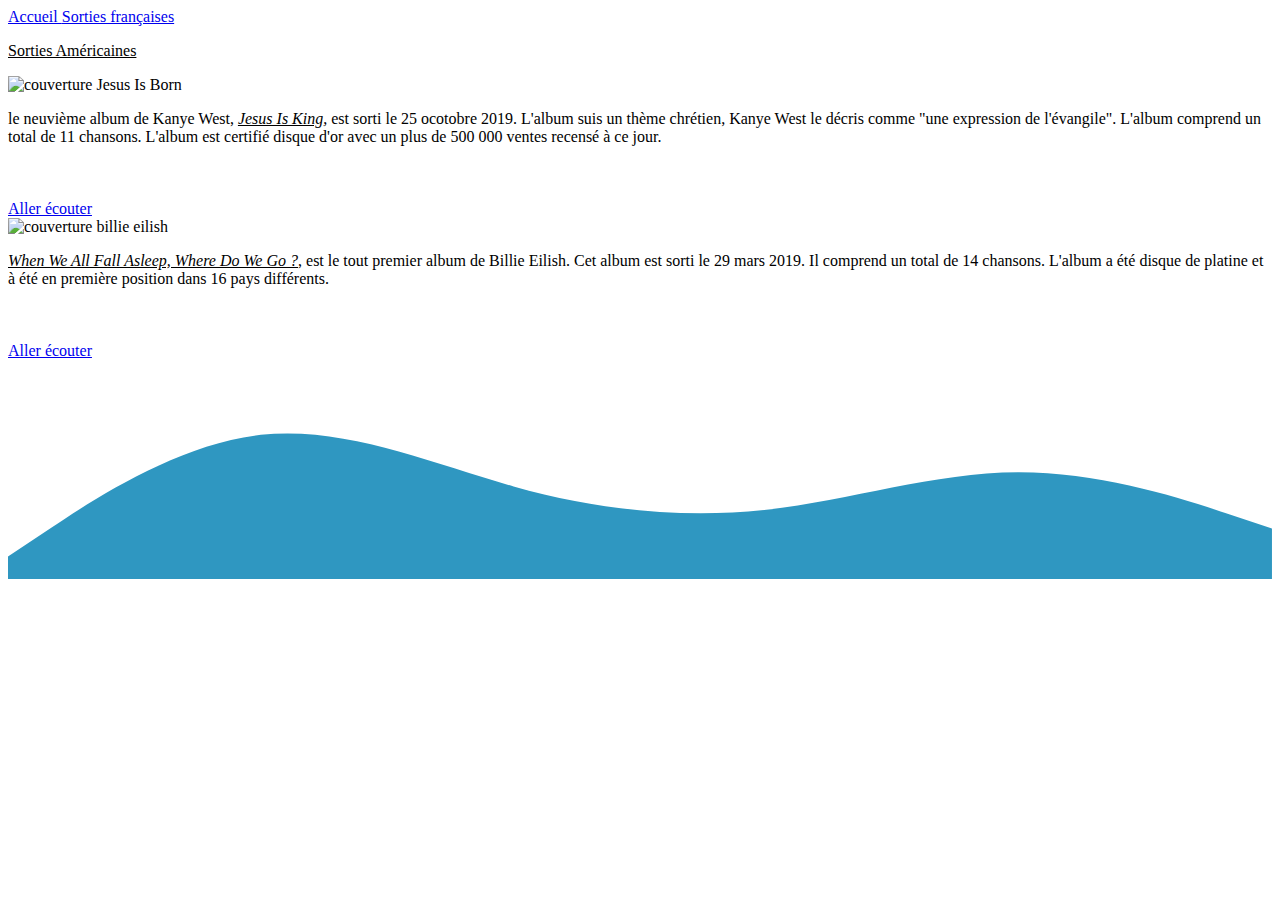
==== americains.html @ 648ad0f3 "Add files via upload" ====
<!DOCTYPE html>
<html lang="fr">
<head>
    <meta charset="UTF-8">
    <link rel="stylesheet" href="/style/main.css">
    <title>Sorties Américaines</title>
</head>
<body>
    <div id="menu">
        <a href="/index.html">
            Accueil
        </a>
        <a href="/pages/francais.html">
            Sorties françaises
        </a>
    </div>
    <p id="header">
        <u>Sorties Américaines</u>
    </p>
    <div id="albumL">
        <div class="left">
            <img src="/images/jesusIsKing.jpg" alt="couverture Jesus Is Born" class="album">
        </div>
        <div class="right">
            <p style="margin-bottom: 6vh;" class="description">
                le neuvième  album de Kanye West, <i><u>Jesus Is King</u></i>, est sorti le 25 ocotobre 2019. 
                L'album suis un thème chrétien, Kanye West le décris comme "une expression de l'évangile". 
                L'album comprend un total de 11 chansons. L'album est certifié disque d'or 
                avec un plus de 500 000 ventes recensé à ce jour.
            </p>
            <a class="links" target="_BLANK" href="https://www.deezer.com/fr/album/116355212">
                Aller écouter
            </a>
        </div>
    </div>
    <div id="albumR">
        <div class="left">
            <img src="/images/fallAsleep.jpg" alt="couverture billie eilish" class="album">
        </div>
        <div class="right">
            <p style="margin-bottom: 6vh;" class="description">
                <i><u>When We All Fall Asleep, Where Do We Go ?</u></i>, est le tout premier album de Billie
                Eilish. Cet album est sorti le 29 mars 2019. Il comprend un total de 14 chansons.
                L'album a été disque de platine et à été en première position dans 16 pays 
                différents.
            </p>
            <a class="links" target="_BLANK" href="https://www.deezer.com/fr/album/91598612">
                Aller écouter
            </a>
        </div>
    </div>
    <svg xmlns="http://www.w3.org/2000/svg" viewBox="0 0 1440 250"><path fill="#2F97C1" fill-opacity="1" d="M0,224L48,192C96,160,192,96,288,85.3C384,75,480,117,576,144C672,171,768,181,864,170.7C960,160,1056,128,1152,128C1248,128,1344,160,1392,176L1440,192L1440,320L1392,320C1344,320,1248,320,1152,320C1056,320,960,320,864,320C768,320,672,320,576,320C480,320,384,320,288,320C192,320,96,320,48,320L0,320Z"></path></svg>
</body>
</html>
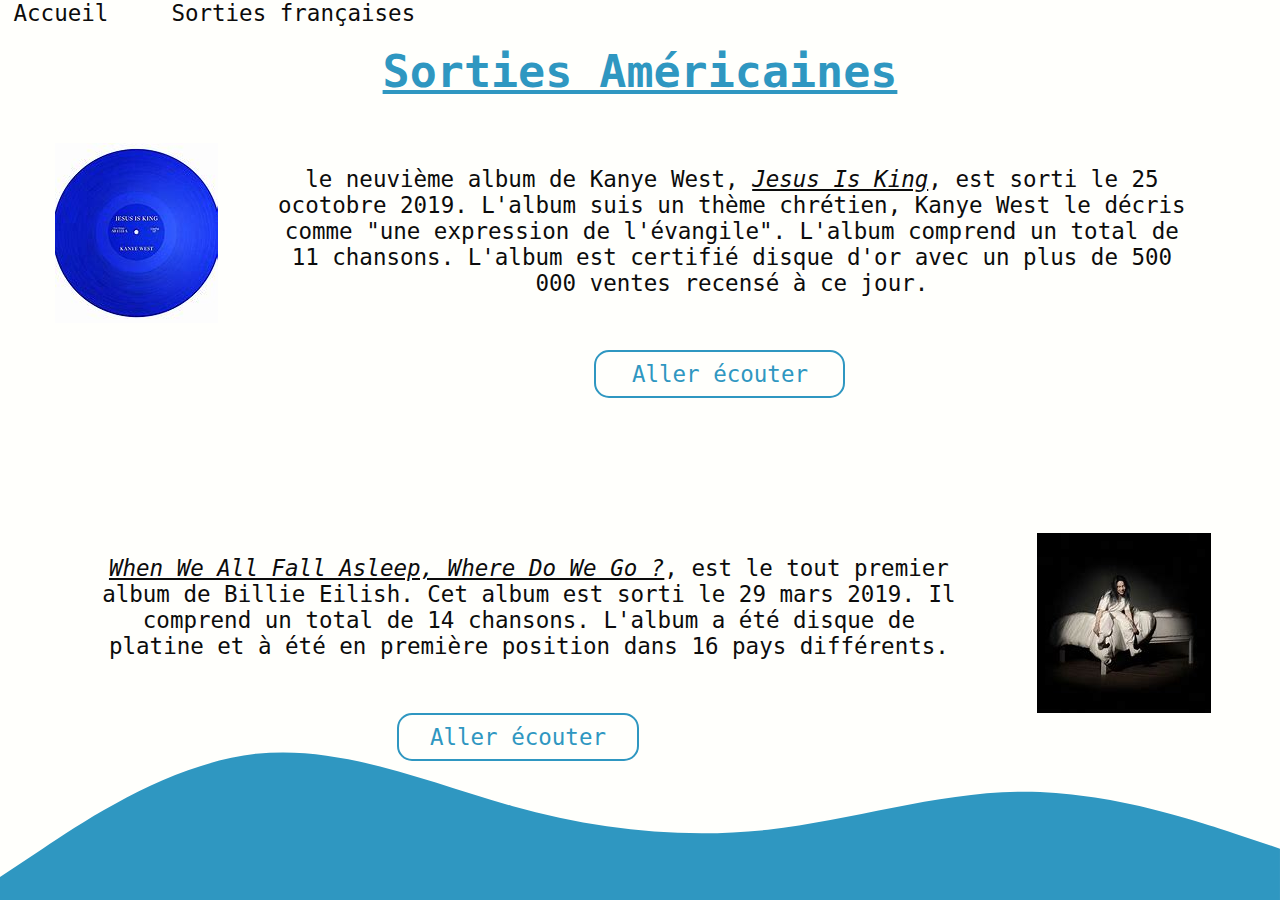
==== commit 87c2e70b: "Update americains.html" ====
--- a/americains.html
+++ b/americains.html
@@ -2,15 +2,15 @@
 <html lang="fr">
 <head>
     <meta charset="UTF-8">
-    <link rel="stylesheet" href="/style/main.css">
+    <link rel="stylesheet" href="main.css">
     <title>Sorties Américaines</title>
 </head>
 <body>
     <div id="menu">
-        <a href="/index.html">
+        <a href="index.html">
             Accueil
         </a>
-        <a href="/pages/francais.html">
+        <a href="francais.html">
             Sorties françaises
         </a>
     </div>
@@ -19,7 +19,7 @@
     </p>
     <div id="albumL">
         <div class="left">
-            <img src="/images/jesusIsKing.jpg" alt="couverture Jesus Is Born" class="album">
+            <img src="jesusIsKing.jpg" alt="couverture Jesus Is Born" class="album">
         </div>
         <div class="right">
             <p style="margin-bottom: 6vh;" class="description">
@@ -35,7 +35,7 @@
     </div>
     <div id="albumR">
         <div class="left">
-            <img src="/images/fallAsleep.jpg" alt="couverture billie eilish" class="album">
+            <img src="fallAsleep.jpg" alt="couverture billie eilish" class="album">
         </div>
         <div class="right">
             <p style="margin-bottom: 6vh;" class="description">
@@ -51,4 +51,4 @@
     </div>
     <svg xmlns="http://www.w3.org/2000/svg" viewBox="0 0 1440 250"><path fill="#2F97C1" fill-opacity="1" d="M0,224L48,192C96,160,192,96,288,85.3C384,75,480,117,576,144C672,171,768,181,864,170.7C960,160,1056,128,1152,128C1248,128,1344,160,1392,176L1440,192L1440,320L1392,320C1344,320,1248,320,1152,320C1056,320,960,320,864,320C768,320,672,320,576,320C480,320,384,320,288,320C192,320,96,320,48,320L0,320Z"></path></svg>
 </body>
-</html>+</html>
--- a/main.css
+++ b/main.css
@@ -0,0 +1,150 @@
+html{
+    background: #FFFFFC;
+    color: #0C0C0C;
+
+    font-size: 2.5vh;
+
+    font-family: monospace;
+    text-align: center;
+}
+body{
+    margin: 0;
+    padding: 0;
+}
+div#menu{
+    position: absolute;    
+    top: 0;
+    left: 0;
+}
+div#menu a{
+    text-decoration: none;
+
+    margin: 1.5vh;
+    margin-right: 4vh;
+    transition: 0.3s;
+    -webkit-transition: 0.3s;
+    -moz-transition: 0.3s;
+    -ms-transition: 0.3s;
+    -o-transition: 0.3s;
+
+    color: #0C0C0C;
+}
+div#menu a:hover{
+    color: #2F97C1;
+    text-decoration: underline #2F97C1;
+}
+p#header{
+    color: #2F97C1;
+
+    font-weight: 900;
+    font-size: 5vh;
+}
+p#content{
+    line-height: 5vh;
+    font-size: 3vh;
+    margin-top: 10vh;
+    margin-bottom: 22vh;
+}
+a.links{
+    display: flex;
+    flex-direction: row;
+    justify-content: center;
+    flex-wrap: wrap;
+
+    text-align: center;
+    outline: none;
+    text-decoration: none;
+
+    z-index: 9999;
+    width: 25%;
+    margin-left: 35%;
+    margin-bottom: 5vh;
+    padding: 1vh;
+    border-radius: 15px;
+    -webkit-border-radius: 15px;
+    -moz-border-radius: 15px;
+    -ms-border-radius: 15px;
+    -o-border-radius: 15px;
+    transition: 0.3s;
+    -webkit-transition: 0.3s;
+    -moz-transition: 0.3s;
+    -ms-transition: 0.3s;
+    -o-transition: 0.3s;
+
+    background: #FFFFFC;
+    color: #2F97C1;
+    border: solid #2F97C1 2px;
+}
+a.links:hover{
+    background: #2F97C1;
+    color: #FFFFFC;
+}
+svg{
+    pointer-events: none;
+    position: absolute;
+
+    z-index: -1;
+    bottom: 0;
+    left: 0;
+}
+div#albumL{
+    display: flex;
+    flex-direction: row;
+    justify-content: space-around;
+
+    margin-bottom: 10vh;
+    margin-right: 10vh;
+}
+div#albumR{
+    display: flex;
+    flex-direction: row-reverse;
+    justify-content: space-around;
+
+    margin-left: 10vh;
+}
+div.left{
+    width: 100%;
+}
+@media screen and (max-width: 650px){
+    div#menu{
+        position: fixed;
+        display: flex;
+        flex-direction: row;
+        justify-content: space-between;
+
+        width: 100%;
+        background: #2F97C1;
+    }
+    div#menu a:hover{
+        color: #FFFFFC;
+        text-decoration: underline #FFFFFC;
+    }
+    p#header{
+        margin-top: 10vh;
+    }
+    svg{
+        display: none;
+    }
+    a.links{
+        width: auto;
+        margin: 5vh;
+    }
+    p#content{
+        margin-top: 5vh;
+        margin-bottom: 5vh;
+    }
+    div#albumL{
+        flex-direction: column;
+
+        margin: 3vh;
+        
+        border-bottom: solid #0C0C0C 1px;
+    }
+    div#albumR{
+        flex-direction: column;
+
+        margin: 3vh;
+        
+        border-bottom: solid #0C0C0C 1px;
+    }
+}